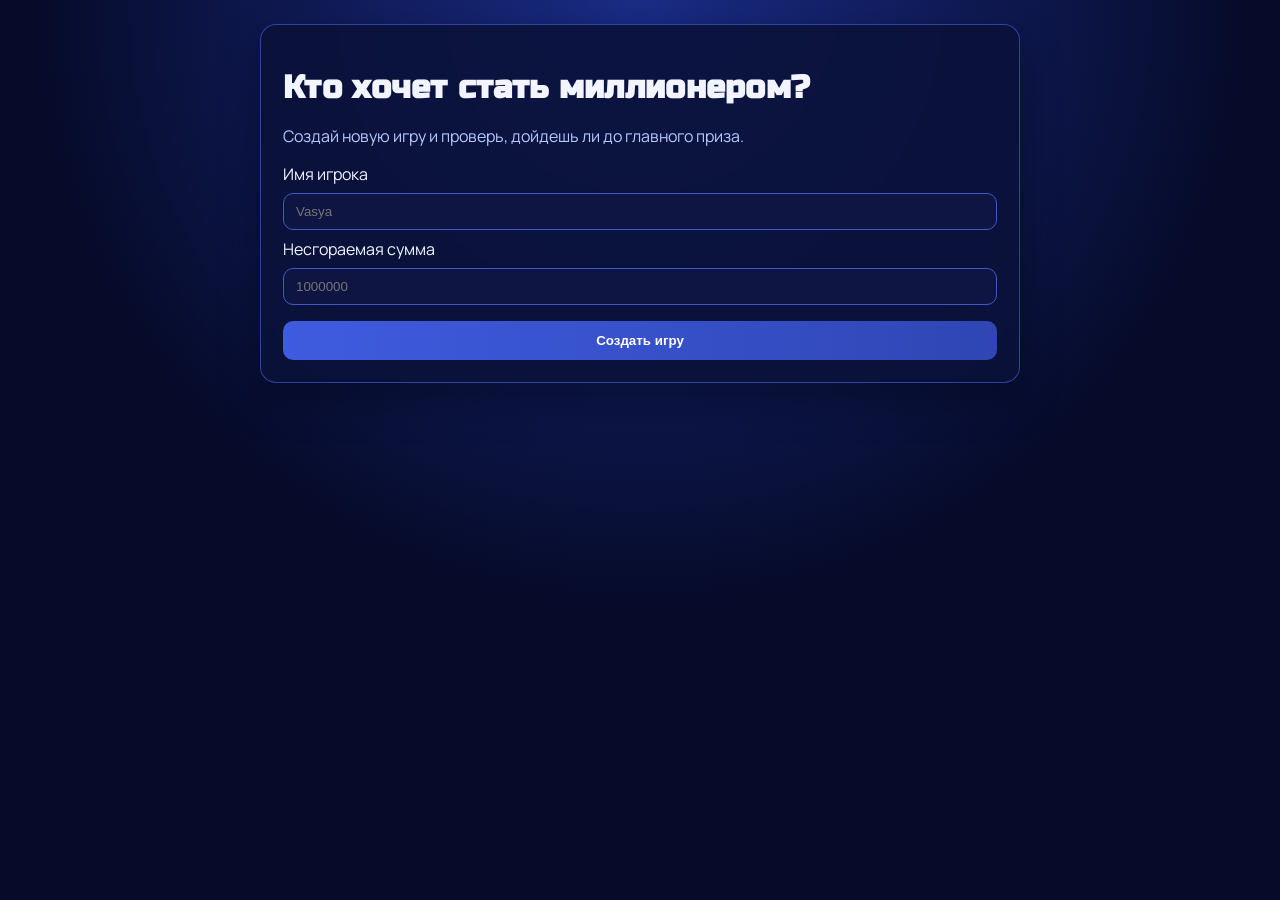
==== front/game.html @ 4b5b8af7 "mvp" ====
<!DOCTYPE html>
<html lang="ru">
<head>
    <meta charset="UTF-8">
    <title>Кто хочет стать миллионером?</title>
    <link rel="preconnect" href="https://fonts.googleapis.com">
    <link rel="preconnect" href="https://fonts.gstatic.com" crossorigin>
    <link href="https://fonts.googleapis.com/css2?family=Manrope:wght@400;600;700&family=Russo+One&display=swap" rel="stylesheet">
    <link rel="stylesheet" href="style.css">
</head>
<body>
    <div id="success-flash" aria-hidden="true"></div>
    <div class="game-layout">
        <div id="game-container">
            <h1>Кто хочет стать миллионером?</h1>
            
            <div id="status-panel">
                <p>Игрок: <span id="playerName">...</span></p>
                <p>Счет: <span id="score">0</span></p>
                <p>Несгораемая сумма: <span id="safeAmount">0</span></p>
            </div>

            <p id="message" class="message"></p>

            <div id="question-section">
                <h2 id="questionText">Загрузка вопроса...</h2>
                <div class="answers-grid">
                    <button class="ans-btn" data-answer="1" id="ans1"></button>
                    <button class="ans-btn" data-answer="2" id="ans2"></button>
                    <button class="ans-btn" data-answer="3" id="ans3"></button>
                    <button class="ans-btn" data-answer="4" id="ans4"></button>
                </div>
            </div>

            <div id="game-over" style="display: none;">
                <h2>Игра окончена</h2>
                <p id="final-result"></p>
                <p id="correct-answers-result"></p>
                <a class="home-link" href="index.html">Начать заново</a>
            </div>
        </div>

        <div id="prize-ladder">
            <h3>Таблица выигрышей</h3>
            <ul id="prize-list"></ul>
        </div>
    </div>

    <script>
        const API_BASE = "http://localhost:8080/api";
        const PRIZE_TABLE = [
            0,
            500,
            1000,
            2000,
            3000,
            5000,
            10000,
            15000,
            25000,
            50000,
            100000,
            200000,
            400000,
            800000,
            1500000,
            3000000
        ];
        const params = new URLSearchParams(window.location.search);
        const gameId = params.get("gameId");
        const messageEl = document.getElementById("message");
        const questionSectionEl = document.getElementById("question-section");
        const gameOverEl = document.getElementById("game-over");
        const questionTextEl = document.getElementById("questionText");
        const answerButtons = Array.from(document.querySelectorAll(".ans-btn"));
        const prizeListEl = document.getElementById("prize-list");
        let previousScore = null;
        let audioCtx = null;

        function formatMoney(value) {
            return Number(value).toLocaleString("ru-RU");
        }

        function getAudioCtx() {
            if (!audioCtx) {
                audioCtx = new (window.AudioContext || window.webkitAudioContext)();
            }
            return audioCtx;
        }

        function beep({ freq = 440, duration = 0.12, type = "sine", gain = 0.045, delay = 0 }) {
            try {
                const ctx = getAudioCtx();
                const now = ctx.currentTime + delay;
                const osc = ctx.createOscillator();
                const amp = ctx.createGain();

                osc.type = type;
                osc.frequency.setValueAtTime(freq, now);
                amp.gain.setValueAtTime(0.0001, now);
                amp.gain.exponentialRampToValueAtTime(gain, now + 0.015);
                amp.gain.exponentialRampToValueAtTime(0.0001, now + duration);

                osc.connect(amp);
                amp.connect(ctx.destination);
                osc.start(now);
                osc.stop(now + duration + 0.02);
            } catch (_) {
                // Audio can be blocked by browser policy until first interaction.
            }
        }

        function playCorrectSound() {
            beep({ freq: 660, duration: 0.08, type: "triangle", gain: 0.04, delay: 0 });
            beep({ freq: 880, duration: 0.09, type: "triangle", gain: 0.04, delay: 0.09 });
            beep({ freq: 1100, duration: 0.1, type: "triangle", gain: 0.04, delay: 0.18 });
        }

        function playLoseSound() {
            beep({ freq: 320, duration: 0.12, type: "sawtooth", gain: 0.04, delay: 0 });
            beep({ freq: 240, duration: 0.14, type: "sawtooth", gain: 0.04, delay: 0.11 });
            beep({ freq: 180, duration: 0.16, type: "sawtooth", gain: 0.035, delay: 0.23 });
        }

        function playWinSound() {
            beep({ freq: 784, duration: 0.1, type: "triangle", gain: 0.042, delay: 0 });
            beep({ freq: 988, duration: 0.11, type: "triangle", gain: 0.042, delay: 0.1 });
            beep({ freq: 1318, duration: 0.12, type: "triangle", gain: 0.042, delay: 0.22 });
            beep({ freq: 1568, duration: 0.16, type: "triangle", gain: 0.045, delay: 0.35 });
        }

        function renderPrizeLadder(currentScore) {
            prizeListEl.innerHTML = "";
            const scoreValue = Number(currentScore || 0);
            const shouldAnimate = previousScore !== null && scoreValue > previousScore;

            for (let i = PRIZE_TABLE.length - 1; i >= 0; i--) {
                const li = document.createElement("li");
                li.className = "prize-item";
                if (PRIZE_TABLE[i] === scoreValue) {
                    li.classList.add("active");
                    if (shouldAnimate) {
                        li.classList.add("just-hit");
                    }
                }
                li.textContent = `${i}. ${formatMoney(PRIZE_TABLE[i])}`;
                prizeListEl.appendChild(li);
            }

            previousScore = scoreValue;
        }

        function playSuccessFlash() {
            const flashEl = document.getElementById("success-flash");
            flashEl.classList.remove("show");
            void flashEl.offsetWidth;
            flashEl.classList.add("show");
        }

        function setMessage(text, type = "info") {
            messageEl.textContent = text;
            messageEl.className = `message ${type}`;
        }

        function setAnswerButtonsEnabled(enabled) {
            answerButtons.forEach((button) => {
                button.disabled = !enabled;
            });
        }

        async function readErrorMessage(response) {
            try {
                return await response.text();
            } catch (_) {
                return "Неизвестная ошибка";
            }
        }

        if (!gameId) {
            alert("ID игры не найден");
            window.location.href = "index.html";
        }

        async function refreshGame() {
            try {
                const gameRes = await fetch(`${API_BASE}/game/${gameId}`);
                if (!gameRes.ok) {
                    const reason = await readErrorMessage(gameRes);
                    throw new Error(reason || "Не удалось получить состояние игры");
                }
                const gameData = await gameRes.json();

                document.getElementById("playerName").textContent = gameData.playerName;
                document.getElementById("score").textContent = formatMoney(gameData.score);
                document.getElementById("safeAmount").textContent = formatMoney(gameData.safeAmount);
                const oldScore = previousScore;
                renderPrizeLadder(gameData.score);
                if (oldScore !== null && Number(gameData.score) > oldScore) {
                    playSuccessFlash();
                    playCorrectSound();
                }

                if (gameData.finished) {
                    showGameOver(gameData);
                    return;
                }

                const questRes = await fetch(`${API_BASE}/question/get/${gameData.questionId}`);
                if (!questRes.ok) {
                    const reason = await readErrorMessage(questRes);
                    throw new Error(reason || "Не удалось загрузить вопрос");
                }
                const questData = await questRes.json();

                questionTextEl.textContent = questData.questionText;
                document.getElementById("ans1").textContent = `1) ${questData.answer1}`;
                document.getElementById("ans2").textContent = `2) ${questData.answer2}`;
                document.getElementById("ans3").textContent = `3) ${questData.answer3}`;
                document.getElementById("ans4").textContent = `4) ${questData.answer4}`;
                setMessage("Выберите ответ", "info");
                setAnswerButtonsEnabled(true);
            } catch (err) {
                setMessage(`Ошибка загрузки игры: ${err.message}`, "error");
                setAnswerButtonsEnabled(false);
            }
        }

        async function submitAnswer(answerIndex) {
            try {
                setAnswerButtonsEnabled(false);
                setMessage("Проверяем ответ...", "info");

                const res = await fetch(`${API_BASE}/game/submitAnswer`, {
                    method: "POST",
                    headers: { "Content-Type": "application/json" },
                    body: JSON.stringify({
                        gameId: gameId,
                        answer: answerIndex
                    })
                });

                if (!res.ok) {
                    const reason = await readErrorMessage(res);
                    throw new Error(reason || "Не удалось отправить ответ");
                }

                await refreshGame();
            } catch (err) {
                setMessage(`Ошибка отправки ответа: ${err.message}`, "error");
                setAnswerButtonsEnabled(true);
            }
        }

        function showGameOver(data) {
            questionSectionEl.style.display = "none";
            gameOverEl.style.display = "block";
            setAnswerButtonsEnabled(false);
            setMessage("Игра завершена", "success");

            const finalResultEl = document.getElementById("final-result");
            const correctAnswersEl = document.getElementById("correct-answers-result");
            if (Number(data.payout) >= PRIZE_TABLE[PRIZE_TABLE.length - 1]) {
                finalResultEl.textContent =
                    `Вы заработали ${formatMoney(data.payout)}. Это максимальный выигрыш!`;
            } else {
                finalResultEl.textContent =
                    `Вы заработали ${formatMoney(data.score)}. Несгораемая сумма: ${formatMoney(data.safeAmount)}. Ваш выигрыш - ${formatMoney(data.payout)}.`;
            }
            correctAnswersEl.textContent = `Правильных ответов: ${data.correctAnswers}`;

            if (Number(data.payout) >= PRIZE_TABLE[PRIZE_TABLE.length - 1]) {
                playWinSound();
            } else {
                playLoseSound();
            }
        }

        answerButtons.forEach((button) => {
            button.addEventListener("click", () => {
                getAudioCtx().resume?.();
                const answer = Number(button.dataset.answer);
                submitAnswer(answer);
            });
        });

        refreshGame();
    </script>
</body>
</html>
---- front/style.css ----
body {
    display: flex;
    flex-direction: column;
    align-items: center;
    justify-content: flex-start;
    font-family: "Manrope", "Segoe UI", Tahoma, Geneva, Verdana, sans-serif;
    background: radial-gradient(circle at top, #1a2c87 0%, #060b2a 55%);
    color: #f2f5ff;
    margin: 0;
    min-height: 100vh;
}

#success-flash {
    position: fixed;
    inset: 0;
    pointer-events: none;
    opacity: 0;
    z-index: 50;
    background: radial-gradient(circle, rgba(152, 197, 255, 0.28) 0%, rgba(152, 197, 255, 0) 65%);
}

#success-flash.show {
    animation: successFlash 420ms ease-out;
}

h1,
#prize-ladder h3 {
    font-family: "Russo One", "Manrope", sans-serif;
    letter-spacing: 0.3px;
}

#index-container,
#game-container {
    width: min(760px, 92vw);
    margin-top: 24px;
    background: rgba(10, 18, 58, 0.9);
    border: 1px solid rgba(89, 117, 255, 0.5);
    border-radius: 16px;
    padding: 22px;
    box-sizing: border-box;
    box-shadow: 0 16px 40px rgba(2, 6, 24, 0.45);
    backdrop-filter: blur(4px);
}

#game-container {
    width: 100%;
    margin-top: 0;
}

.game-layout {
    width: min(1100px, 95vw);
    margin-top: 24px;
    display: grid;
    grid-template-columns: minmax(0, 1fr) 280px;
    gap: 18px;
    align-items: start;
}

#status-panel {
    background: rgba(6, 12, 40, 0.75);
    border-radius: 12px;
    padding: 12px 14px;
    margin-bottom: 14px;
}

.subtitle {
    margin-top: -4px;
    color: #b8c9ff;
}

.create-form {
    display: flex;
    flex-direction: column;
    gap: 8px;
}

.create-form input {
    padding: 10px 12px;
    border-radius: 10px;
    border: 1px solid #4258c8;
    background: #0e1542;
    color: #f2f5ff;
}

.answers-grid {
    display: grid;
    grid-template-columns: 1fr 1fr;
    gap: 12px;
    margin-top: 14px;
}

.create-form button,
.ans-btn {
    text-align: left;
    padding: 12px;
    border: none;
    border-radius: 10px;
    background: linear-gradient(90deg, #3f5ce0 0%, #2f46b4 100%);
    color: #ffffff;
    cursor: pointer;
    transition: transform .12s ease, background .12s ease;
    font-weight: 600;
}

.create-form button {
    margin-top: 8px;
    text-align: center;
}

.create-form button:hover:enabled,
.ans-btn:hover:enabled {
    background: linear-gradient(90deg, #5671ef 0%, #3b54c9 100%);
    transform: translateY(-1px);
}

.create-form button:disabled,
.ans-btn:disabled {
    opacity: .65;
    cursor: default;
}

.message {
    min-height: 24px;
    font-size: 14px;
    margin: 10px 0 0;
}

.message.info {
    color: #9dc0ff;
}

.message.error,
.error-text {
    color: #ff9797;
}

.message.success {
    color: #8cffb2;
}

.result-card {
    margin-top: 16px;
    background: rgba(6, 12, 40, 0.65);
    border: 1px solid rgba(89, 117, 255, 0.35);
    border-radius: 12px;
    padding: 12px;
}

.play-link,
.home-link {
    display: inline-block;
    margin-top: 8px;
    color: #b7c8ff;
}

#prize-ladder {
    background: rgba(10, 18, 58, 0.9);
    border: 1px solid rgba(89, 117, 255, 0.5);
    border-radius: 16px;
    padding: 16px;
    box-shadow: 0 16px 40px rgba(2, 6, 24, 0.35);
}

#prize-ladder h3 {
    margin-top: 0;
    font-size: 18px;
}

#prize-list {
    list-style: none;
    padding: 0;
    margin: 0;
    display: flex;
    flex-direction: column;
    gap: 6px;
}

.prize-item {
    padding: 8px 10px;
    border-radius: 8px;
    background: rgba(6, 12, 40, 0.65);
    color: #c8d4ff;
}

.prize-item.active {
    background: linear-gradient(90deg, #5671ef 0%, #3b54c9 100%);
    color: #ffffff;
    font-weight: 700;
}

.prize-item.just-hit {
    animation: prizePulse 900ms ease;
}

@keyframes prizePulse {
    0% {
        transform: scale(1);
        box-shadow: 0 0 0 rgba(129, 164, 255, 0);
    }
    35% {
        transform: scale(1.04);
        box-shadow: 0 0 20px rgba(129, 164, 255, 0.8);
    }
    100% {
        transform: scale(1);
        box-shadow: 0 0 0 rgba(129, 164, 255, 0);
    }
}

@keyframes successFlash {
    0% {
        opacity: 0;
    }
    35% {
        opacity: 1;
    }
    100% {
        opacity: 0;
    }
}

@media (max-width: 900px) {
    .game-layout {
        grid-template-columns: 1fr;
    }

    #prize-ladder {
        order: -1;
    }
}
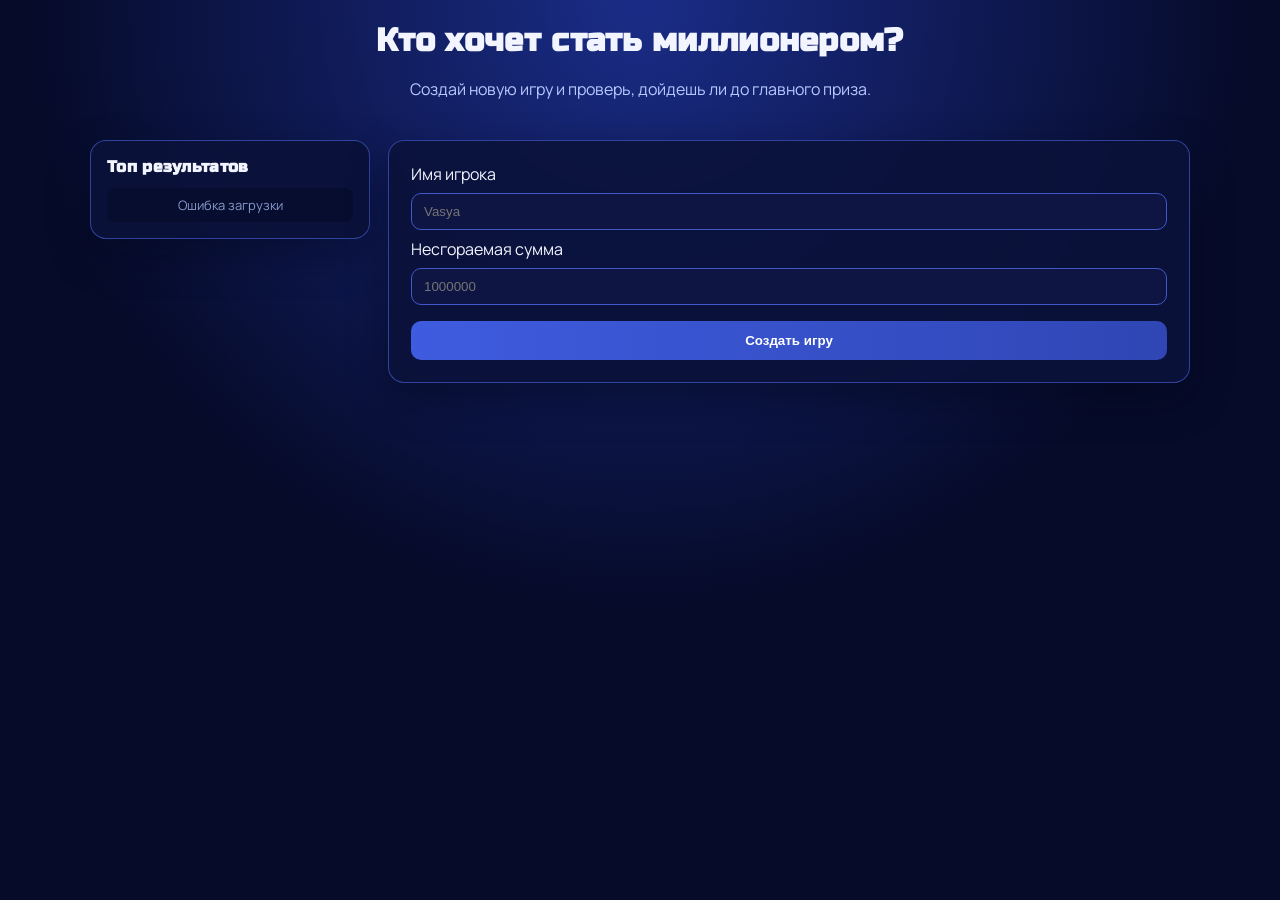
==== commit c0bab0c2: "Вроде все готово (надеюсь)" ====
--- a/front/game.html
+++ b/front/game.html
@@ -11,6 +11,32 @@
 <body>
     <div id="success-flash" aria-hidden="true"></div>
     <div class="game-layout">
+        <div id="hints-panel" class="hints-panel">
+            <h3>Подсказки</h3>
+            <div class="hints-grid">
+                <button id="hint-friend-call" class="hint-btn" title="Звонок другу">
+                    <span class="hint-icon">☎️</span>
+                    <span class="hint-name">Звонок<br>другу</span>
+                </button>
+                <button id="hint-ask-audience" class="hint-btn" title="Помощь зала">
+                    <span class="hint-icon">👥</span>
+                    <span class="hint-name">Помощь<br>зала</span>
+                </button>
+                <button id="hint-fifty-fifty" class="hint-btn" title="50 на 50">
+                    <span class="hint-icon">5️⃣0️⃣</span>
+                    <span class="hint-name">50<br>на 50</span>
+                </button>
+                <button id="hint-change-question" class="hint-btn" title="Поменять вопрос">
+                    <span class="hint-icon">🔄</span>
+                    <span class="hint-name">Поменять<br>вопрос</span>
+                </button>
+                <button id="hint-make-mistake" class="hint-btn" title="Право на ошибку">
+                    <span class="hint-icon">❌</span>
+                    <span class="hint-name">Право на<br>ошибку</span>
+                </button>
+            </div>
+        </div>
+
         <div id="game-container">
             <h1>Кто хочет стать миллионером?</h1>
             
@@ -43,6 +69,14 @@
         <div id="prize-ladder">
             <h3>Таблица выигрышей</h3>
             <ul id="prize-list"></ul>
+        </div>
+    </div>
+
+    <!-- Модальные окна для подсказок -->
+    <div id="modal-overlay" class="modal-overlay" style="display: none;">
+        <div class="modal-window">
+            <button class="modal-close">&times;</button>
+            <div id="modal-content"></div>
         </div>
     </div>
 
@@ -74,8 +108,14 @@
         const questionTextEl = document.getElementById("questionText");
         const answerButtons = Array.from(document.querySelectorAll(".ans-btn"));
         const prizeListEl = document.getElementById("prize-list");
+        const modalOverlay = document.getElementById("modal-overlay");
+        const modalContent = document.getElementById("modal-content");
+        const modalClose = document.querySelector(".modal-close");
+        
         let previousScore = null;
         let audioCtx = null;
+        let usedHints = new Set();
+        let hiddenAnswers = new Set();
 
         function formatMoney(value) {
             return Number(value).toLocaleString("ru-RU");
@@ -164,7 +204,9 @@
 
         function setAnswerButtonsEnabled(enabled) {
             answerButtons.forEach((button) => {
-                button.disabled = !enabled;
+                if (!hiddenAnswers.has(button.id)) {
+                    button.disabled = !enabled;
+                }
             });
         }
 
@@ -175,6 +217,48 @@
                 return "Неизвестная ошибка";
             }
         }
+
+        function updateHintButtons(gameData) {
+            usedHints.clear();
+            if (gameData.usedHints) {
+                gameData.usedHints.forEach(hint => usedHints.add(hint));
+            }
+
+            const maxHintsUsed = usedHints.size >= 4;
+            
+            document.getElementById("hint-friend-call").disabled = maxHintsUsed || usedHints.has("FriendCall");
+            document.getElementById("hint-ask-audience").disabled = maxHintsUsed || usedHints.has("AskAudience");
+            document.getElementById("hint-fifty-fifty").disabled = maxHintsUsed || usedHints.has("FiftyFifty");
+            document.getElementById("hint-change-question").disabled = maxHintsUsed || usedHints.has("ChangeQuestion");
+            document.getElementById("hint-make-mistake").disabled = maxHintsUsed || usedHints.has("MakeMistake");
+        }
+
+        function showModal(title, content, actionText = "Ок") {
+            const contentHTML = content
+                .split('\n')
+                .map(line => line.trim())
+                .filter(line => line)
+                .join('<br>');
+            
+            modalContent.innerHTML = `
+                <h3 class="modal-header">${title}</h3>
+                <p class="modal-body">${contentHTML}</p>
+                <div class="modal-action">
+                    <button class="modal-btn">${actionText}</button>
+                </div>
+            `;
+            modalOverlay.style.display = "flex";
+            modalOverlay.querySelector(".modal-btn").focus();
+        }
+
+        function closeModal() {
+            modalOverlay.style.display = "none";
+        }
+
+        modalClose.addEventListener("click", closeModal);
+        modalOverlay.addEventListener("click", (e) => {
+            if (e.target === modalOverlay) closeModal();
+        });
 
         if (!gameId) {
             alert("ID игры не найден");
@@ -193,6 +277,9 @@
                 document.getElementById("playerName").textContent = gameData.playerName;
                 document.getElementById("score").textContent = formatMoney(gameData.score);
                 document.getElementById("safeAmount").textContent = formatMoney(gameData.safeAmount);
+                
+                updateHintButtons(gameData);
+                
                 const oldScore = previousScore;
                 renderPrizeLadder(gameData.score);
                 if (oldScore !== null && Number(gameData.score) > oldScore) {
@@ -205,7 +292,7 @@
                     return;
                 }
 
-                const questRes = await fetch(`${API_BASE}/question/get/${gameData.questionId}`);
+                const questRes = await fetch(`${API_BASE}/game/${gameId}/question/get`);
                 if (!questRes.ok) {
                     const reason = await readErrorMessage(questRes);
                     throw new Error(reason || "Не удалось загрузить вопрос");
@@ -217,6 +304,10 @@
                 document.getElementById("ans2").textContent = `2) ${questData.answer2}`;
                 document.getElementById("ans3").textContent = `3) ${questData.answer3}`;
                 document.getElementById("ans4").textContent = `4) ${questData.answer4}`;
+                
+                hiddenAnswers.clear();
+                answerButtons.forEach(btn => btn.classList.remove("disabled-answer"));
+                
                 setMessage("Выберите ответ", "info");
                 setAnswerButtonsEnabled(true);
             } catch (err) {
@@ -244,7 +335,14 @@
                     throw new Error(reason || "Не удалось отправить ответ");
                 }
 
-                await refreshGame();
+                const gameData = await res.json();
+                updateHintButtons(gameData);
+                
+                if (gameData.finished) {
+                    showGameOver(gameData);
+                } else {
+                    await refreshGame();
+                }
             } catch (err) {
                 setMessage(`Ошибка отправки ответа: ${err.message}`, "error");
                 setAnswerButtonsEnabled(true);
@@ -275,12 +373,108 @@
             }
         }
 
+        async function useHint(hintName) {
+            try {
+                setAnswerButtonsEnabled(false);
+                setMessage("Используем подсказку...", "info");
+
+                const res = await fetch(`${API_BASE}/game/${gameId}/useHint`, {
+                    method: "POST",
+                    headers: { "Content-Type": "application/json" },
+                    body: JSON.stringify({ HintName: hintName })
+                });
+
+                if (!res.ok) {
+                    const reason = await readErrorMessage(res);
+                    throw new Error(reason || "Не удалось использовать подсказку");
+                }
+
+                const response = await res.json();
+
+                if (hintName === "FriendCall") {
+                    showModal("☎️ Звонок другу", `Друг сказал:\n${response.hintText}`);
+                } else if (hintName === "AskAudience") {
+                    showModal("👥 Помощь зала", `Зал говорит:\n${response.hintText}`);
+                } else if (hintName === "FiftyFifty") {
+                    const incorrect1 = response.firstIncorrectAnswer;
+                    const incorrect2 = response.secondIncorrectAnswer;
+                    
+                    answerButtons.forEach(btn => {
+                        const answerText = btn.textContent.substring(3).trim();
+                        if (answerText === incorrect1 || answerText === incorrect2) {
+                            btn.classList.add("disabled-answer");
+                            btn.disabled = true;
+                            hiddenAnswers.add(btn.id);
+                        }
+                    });
+                    showModal("5️⃣0️⃣ 50 на 50", "Два неправильных ответа удалены!");
+                } else if (hintName === "ChangeQuestion") {
+                    const newQuestion = response.newQuestion;
+                    questionTextEl.textContent = newQuestion.questionText;
+                    document.getElementById("ans1").textContent = `1) ${newQuestion.answer1}`;
+                    document.getElementById("ans2").textContent = `2) ${newQuestion.answer2}`;
+                    document.getElementById("ans3").textContent = `3) ${newQuestion.answer3}`;
+                    document.getElementById("ans4").textContent = `4) ${newQuestion.answer4}`;
+                    
+                    hiddenAnswers.clear();
+                    answerButtons.forEach(btn => btn.classList.remove("disabled-answer"));
+                    
+                    showModal("🔄 Вопрос изменен", "Вам предоставлен новый вопрос!");
+                }
+
+                const gameRes = await fetch(`${API_BASE}/game/${gameId}`);
+                if (gameRes.ok) {
+                    const gameData = await gameRes.json();
+                    updateHintButtons(gameData);
+                }
+                
+                setMessage("Выберите ответ", "info");
+                setAnswerButtonsEnabled(true);
+            } catch (err) {
+                setMessage(`Ошибка подсказки: ${err.message}`, "error");
+                setAnswerButtonsEnabled(true);
+            }
+        }
+
         answerButtons.forEach((button) => {
             button.addEventListener("click", () => {
-                getAudioCtx().resume?.();
-                const answer = Number(button.dataset.answer);
-                submitAnswer(answer);
+                if (!button.disabled) {
+                    getAudioCtx().resume?.();
+                    const answer = Number(button.dataset.answer);
+                    submitAnswer(answer);
+                }
             });
+        });
+
+        document.getElementById("hint-friend-call").addEventListener("click", () => {
+            getAudioCtx().resume?.();
+            useHint("FriendCall");
+        });
+
+        document.getElementById("hint-ask-audience").addEventListener("click", () => {
+            getAudioCtx().resume?.();
+            useHint("AskAudience");
+        });
+
+        document.getElementById("hint-fifty-fifty").addEventListener("click", () => {
+            getAudioCtx().resume?.();
+            useHint("FiftyFifty");
+        });
+
+        document.getElementById("hint-change-question").addEventListener("click", () => {
+            getAudioCtx().resume?.();
+            useHint("ChangeQuestion");
+        });
+
+        document.getElementById("hint-make-mistake").addEventListener("click", () => {
+            getAudioCtx().resume?.();
+            useHint("MakeMistake");
+        });
+
+        modalContent.addEventListener("click", (e) => {
+            if (e.target.classList.contains("modal-btn")) {
+                closeModal();
+            }
         });
 
         refreshGame();
--- a/front/style.css
+++ b/front/style.css
@@ -24,15 +24,13 @@
 }
 
 h1,
-#prize-ladder h3 {
+#prize-ladder h3,
+.top-results-widget h3 {
     font-family: "Russo One", "Manrope", sans-serif;
     letter-spacing: 0.3px;
 }
 
-#index-container,
-#game-container {
-    width: min(760px, 92vw);
-    margin-top: 24px;
+#index-container {
     background: rgba(10, 18, 58, 0.9);
     border: 1px solid rgba(89, 117, 255, 0.5);
     border-radius: 16px;
@@ -45,13 +43,20 @@
 #game-container {
     width: 100%;
     margin-top: 0;
+    background: rgba(10, 18, 58, 0.9);
+    border: 1px solid rgba(89, 117, 255, 0.5);
+    border-radius: 16px;
+    padding: 22px;
+    box-sizing: border-box;
+    box-shadow: 0 16px 40px rgba(2, 6, 24, 0.45);
+    backdrop-filter: blur(4px);
 }
 
 .game-layout {
     width: min(1100px, 95vw);
     margin-top: 24px;
     display: grid;
-    grid-template-columns: minmax(0, 1fr) 280px;
+    grid-template-columns: 120px minmax(0, 1fr) 280px;
     gap: 18px;
     align-items: start;
 }
@@ -219,7 +224,256 @@
     }
 }
 
+.index-layout {
+    display: grid;
+    grid-template-columns: 280px 1fr;
+    gap: 18px;
+    width: min(1100px, 95vw);
+    margin-top: 24px;
+    align-items: start;
+}
+
+.top-results-widget {
+    background: rgba(10, 18, 58, 0.9);
+    border: 1px solid rgba(89, 117, 255, 0.5);
+    border-radius: 16px;
+    padding: 16px;
+    box-shadow: 0 16px 40px rgba(2, 6, 24, 0.35);
+    height: fit-content;
+}
+
+.top-results-widget h3 {
+    margin-top: 0;
+    font-size: 16px;
+    margin-bottom: 12px;
+}
+
+.top-results-list {
+    list-style: none;
+    padding: 0;
+    margin: 0;
+    display: flex;
+    flex-direction: column;
+    gap: 8px;
+}
+
+.top-result-item {
+    display: flex;
+    align-items: center;
+    gap: 10px;
+    padding: 8px 10px;
+    border-radius: 8px;
+    background: rgba(6, 12, 40, 0.65);
+    color: #c8d4ff;
+    font-size: 13px;
+}
+
+.top-result-item.empty {
+    justify-content: center;
+    text-align: center;
+    color: #8899cc;
+}
+
+.top-result-item .rank {
+    font-weight: 700;
+    color: #81a4ff;
+    min-width: 32px;
+}
+
+.top-result-item .name {
+    overflow: hidden;
+    text-overflow: ellipsis;
+    white-space: nowrap;
+    flex: 1;
+}
+
+#index-container {
+    width: 100%;
+    margin: 0;
+}
+
+.hints-panel {
+    background: rgba(10, 18, 58, 0.9);
+    border: 1px solid rgba(89, 117, 255, 0.5);
+    border-radius: 16px;
+    padding: 14px;
+    box-shadow: 0 16px 40px rgba(2, 6, 24, 0.35);
+    height: fit-content;
+    position: sticky;
+    top: 24px;
+}
+
+.hints-panel h3 {
+    margin: 0 0 12px 0;
+    font-size: 14px;
+    font-family: "Russo One", "Manrope", sans-serif;
+    letter-spacing: 0.3px;
+    text-align: center;
+    color: #81a4ff;
+}
+
+.hints-grid {
+    display: grid;
+    grid-template-columns: 1fr;
+    gap: 8px;
+}
+
+.hint-btn {
+    display: flex;
+    flex-direction: column;
+    align-items: center;
+    justify-content: center;
+    gap: 4px;
+    padding: 8px 6px;
+    border: 1px solid rgba(89, 117, 255, 0.5);
+    border-radius: 8px;
+    background: linear-gradient(135deg, rgba(63, 92, 224, 0.6) 0%, rgba(47, 70, 180, 0.6) 100%);
+    color: #ffffff;
+    cursor: pointer;
+    transition: all .15s ease;
+    font-size: 11px;
+    font-weight: 600;
+    font-family: "Manrope", sans-serif;
+}
+
+.hint-btn:hover:enabled {
+    background: linear-gradient(135deg, rgba(86, 113, 239, 0.8) 0%, rgba(59, 84, 201, 0.8) 100%);
+    transform: translateY(-2px);
+    box-shadow: 0 8px 16px rgba(86, 113, 239, 0.3);
+}
+
+.hint-btn:disabled {
+    opacity: 0.4;
+    cursor: not-allowed;
+}
+
+.hint-icon {
+    font-size: 20px;
+}
+
+.hint-name {
+    line-height: 1.1;
+    text-align: center;
+}
+
+.ans-btn.disabled-answer {
+    opacity: 0.3;
+    cursor: not-allowed;
+}
+
+.modal-overlay {
+    position: fixed;
+    inset: 0;
+    background: rgba(0, 0, 0, 0.7);
+    display: flex;
+    align-items: center;
+    justify-content: center;
+    z-index: 100;
+    animation: fadeIn 0.2s ease;
+}
+
+.modal-window {
+    background: rgba(10, 18, 58, 0.95);
+    border: 2px solid rgba(89, 117, 255, 0.7);
+    border-radius: 16px;
+    padding: 28px;
+    max-width: 500px;
+    width: 90%;
+    box-shadow: 0 20px 60px rgba(2, 6, 24, 0.8);
+    backdrop-filter: blur(8px);
+    position: relative;
+    animation: slideUp 0.3s ease;
+}
+
+.modal-close {
+    position: absolute;
+    top: 12px;
+    right: 12px;
+    background: none;
+    border: none;
+    color: #81a4ff;
+    font-size: 32px;
+    cursor: pointer;
+    transition: color 0.2s ease;
+    padding: 0;
+    width: 32px;
+    height: 32px;
+    display: flex;
+    align-items: center;
+    justify-content: center;
+}
+
+.modal-close:hover {
+    color: #ffffff;
+}
+
+.modal-header {
+    font-family: "Russo One", "Manrope", sans-serif;
+    font-size: 20px;
+    color: #81a4ff;
+    margin-bottom: 16px;
+    margin-top: 0;
+}
+
+.modal-body {
+    color: #c8d4ff;
+    font-size: 16px;
+    line-height: 1.5;
+    margin: 0;
+}
+
+.modal-action {
+    margin-top: 20px;
+    display: flex;
+    gap: 12px;
+}
+
+.modal-btn {
+    flex: 1;
+    padding: 10px 16px;
+    border: none;
+    border-radius: 8px;
+    background: linear-gradient(90deg, #3f5ce0 0%, #2f46b4 100%);
+    color: #ffffff;
+    cursor: pointer;
+    font-weight: 600;
+    transition: all 0.12s ease;
+}
+
+.modal-btn:hover {
+    background: linear-gradient(90deg, #5671ef 0%, #3b54c9 100%);
+    transform: translateY(-1px);
+}
+
+@keyframes fadeIn {
+    from {
+        opacity: 0;
+    }
+    to {
+        opacity: 1;
+    }
+}
+
+@keyframes slideUp {
+    from {
+        transform: translateY(20px);
+        opacity: 0;
+    }
+    to {
+        transform: translateY(0);
+        opacity: 1;
+    }
+}
+
 @media (max-width: 900px) {
+    .index-layout {
+        grid-template-columns: 1fr;
+    }
+
+    .top-results-widget {
+        order: -1;
+    }
+
     .game-layout {
         grid-template-columns: 1fr;
     }
@@ -227,4 +481,28 @@
     #prize-ladder {
         order: -1;
     }
+
+    #hints-panel {
+        order: -1;
+    }
+
+    .hints-grid {
+        grid-template-columns: repeat(5, 1fr);
+        gap: 6px;
+    }
+
+    .hint-btn {
+        padding: 6px 4px;
+        font-size: 10px;
+    }
+
+    .hint-icon {
+        font-size: 16px;
+    }
+
+    .hints-panel {
+        position: static;
+        sticky: none;
+        top: auto;
+    }
 }
